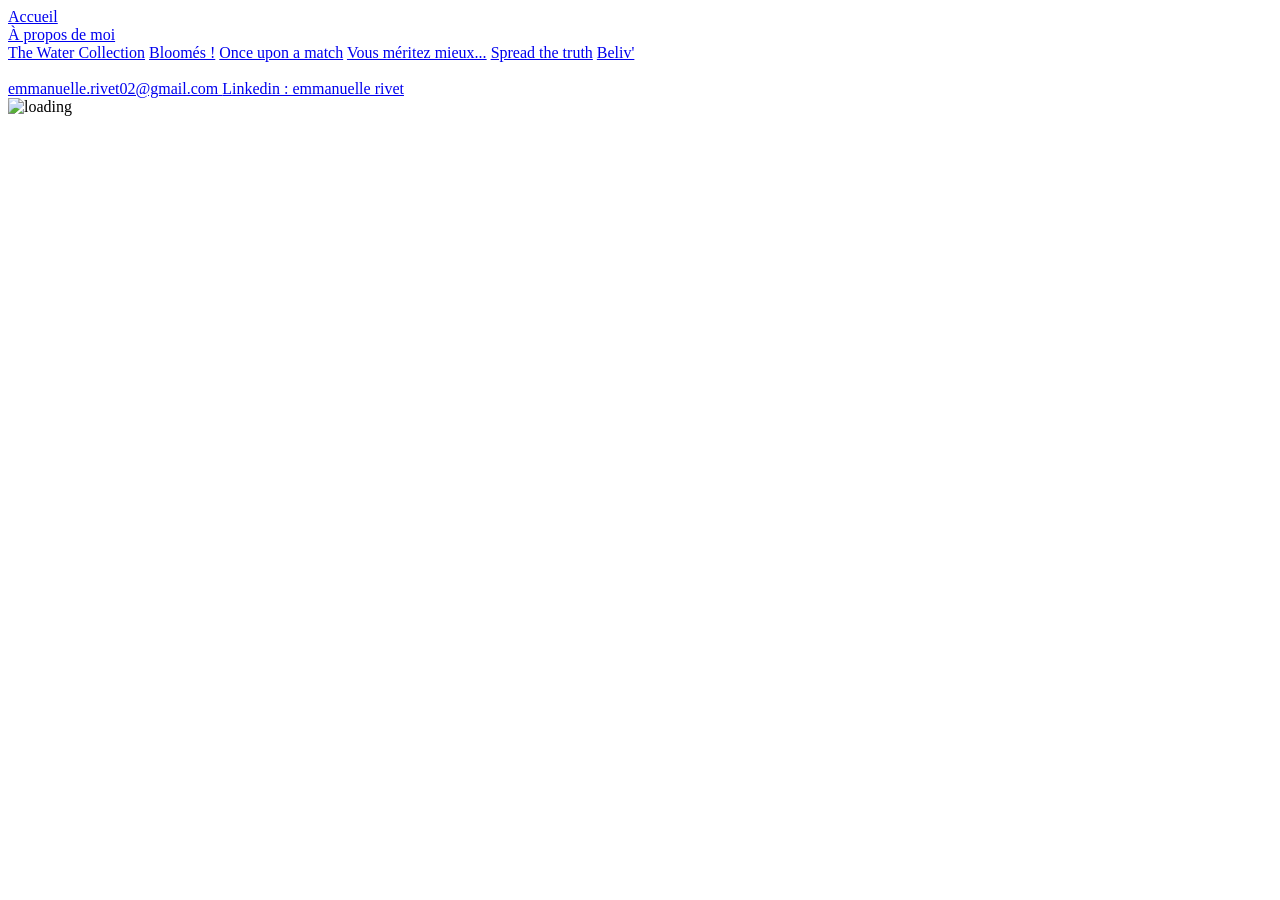
==== index.html @ f963a663 "Add files via upload" ====
<!DOCTYPE html>
<html lang="fr">
<head>
    <meta charset="UTF-8">
    <meta name="viewport" content="width=device-width, initial-scale=1.0">
    <title>Page Accueil</title>
    <link rel="stylesheet" href="CSS/tyles-index.css">
</head>
<body>

<header>
     <a class="left fade-item" href="index.html">Accueil</a>
     <div class="header-line"></div>
     <a class="right fade-item" href="apropos.html">À propos de moi</a>
</header>

<main>
  <!-- LISTE -->
  <div class="projects fade-item">
    <a href="dmw.html" class="project" data-img="images/Projet/1-accueil/DA_BuzzmanDMW_TheWaterCollection.png">The Water Collection</a>
    <a href="bloome.html" class="project" data-img="images/Projet/1-accueil/bloome-mockup.png">Bloomés !</a>
    <a href="ouam.html" class="project" data-img="images/Projet/1-accueil/Once-unpon-a-match.jpg">Once upon a match</a>
    <a href="DA.html" class="project" data-img="images/Projet/1-accueil/BEURRE_vf_accueil.jpg">Vous méritez mieux...</a>
    <a href="spread.html" class="project" data-img="images/Projet/1-accueil/Spread-the-truth.png">Spread the truth</a>
    <a href="beliv.html" class="project" data-img="images/Projet/1-accueil/beliv.png">Beliv'</a>
  </div>

  <!-- IMAGE -->
  <div class="preview fade-item">
    <img id="preview-img" >
  </div>

<div class="contact fade-item">
  <a href="mailto:emmanuelle.rivet02@gmail.com">
    emmanuelle.rivet02@gmail.com
  </a>

  <a href="https://www.linkedin.com/in/emmanuelle-rivet" target="_blank">
    Linkedin : emmanuelle rivet
  </a>
</div>

</main>

        <script src="JS/index.js"></script>
</body>

<div id="splash">
  <img src="images/Projet/1-accueil/Transition.png" alt="loading">
</div>

</html>
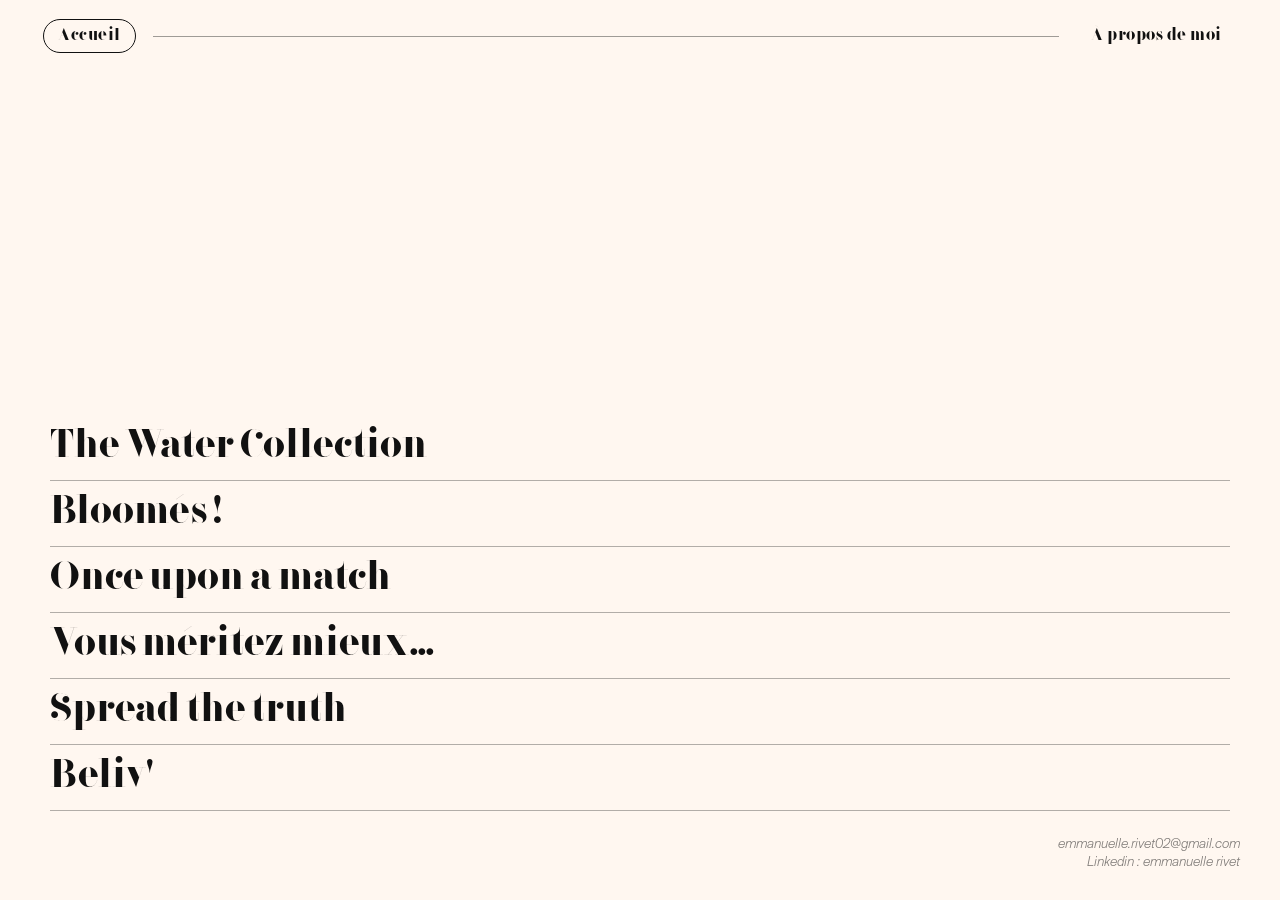
==== commit 899a328a: "Update index.html" ====
--- a/index.html
+++ b/index.html
@@ -4,7 +4,7 @@
     <meta charset="UTF-8">
     <meta name="viewport" content="width=device-width, initial-scale=1.0">
     <title>Page Accueil</title>
-    <link rel="stylesheet" href="CSS/tyles-index.css">
+    <link rel="stylesheet" href="CSS/style.css">
 </head>
 <body>
 
@@ -20,7 +20,7 @@
     <a href="dmw.html" class="project" data-img="images/Projet/1-accueil/DA_BuzzmanDMW_TheWaterCollection.png">The Water Collection</a>
     <a href="bloome.html" class="project" data-img="images/Projet/1-accueil/bloome-mockup.png">Bloomés !</a>
     <a href="ouam.html" class="project" data-img="images/Projet/1-accueil/Once-unpon-a-match.jpg">Once upon a match</a>
-    <a href="DA.html" class="project" data-img="images/Projet/1-accueil/BEURRE_vf_accueil.jpg">Vous méritez mieux...</a>
+    <a href="da.html" class="project" data-img="images/Projet/1-accueil/BEURRE_vf_accueil.jpg">Vous méritez mieux...</a>
     <a href="spread.html" class="project" data-img="images/Projet/1-accueil/Spread-the-truth.png">Spread the truth</a>
     <a href="beliv.html" class="project" data-img="images/Projet/1-accueil/beliv.png">Beliv'</a>
   </div>
@@ -49,4 +49,4 @@
   <img src="images/Projet/1-accueil/Transition.png" alt="loading">
 </div>
 
-</html>+</html>
--- a/CSS/style.css
+++ b/CSS/style.css
@@ -0,0 +1,297 @@
+@font-face {
+  font-family: 'F37Bella';
+  src: url('../Typo/F37 Bella/F37Bella.otf') format('opentype');
+  font-weight: normal;
+  font-style: normal;
+}
+@font-face {
+  font-family: 'SuisseI';
+  src: url('../Typo/suissefont/SuisseIntl-LightItalic.otf') format('opentype');
+  font-weight: normal;
+  font-style: normal;
+}
+  @font-face {
+  font-family: 'Suisse';
+  src: url('../Typo/suissefont/SuisseIntl-Light.otf') format('opentype');
+  font-weight: normal;
+  font-style: normal;
+}* 
+
+{
+  margin: 0;
+  padding: 0;
+  box-sizing: border-box;
+  font-family: Arial, sans-serif;
+}
+
+a {
+  text-decoration: none;
+  color: inherit;
+}
+html, body {
+  overflow-x: hidden;
+}
+body {
+  margin: 0;
+  font-family: 'Suisse', serif;
+  color: #111;
+  background: #fff7f0;
+opacity: 1;
+  transition: opacity 0.4s ease;
+  overflow: hidden;
+}
+
+body.fade-out {
+  opacity: 0;
+}
+/* HEADER */
+header {
+  position: fixed;
+  top: 0;
+  left: 0;
+  width: 100%;
+  padding: 20px 44px 2px;
+  display: flex;
+  align-items: center;
+  gap: 18px;
+  z-index: 100;
+  background: #fff7f0;
+}
+header .left {
+  outline: 1.5px solid #111;
+  background: #fff7f0;
+  cursor: pointer; /* ou crosshair, grab, etc. */
+}
+
+header .left,
+header .right {
+  font-family: 'F37Bella';
+  font-size: 17px;
+  font-weight: 500;
+  letter-spacing: 0.03em;
+  white-space: nowrap;
+  color: #111;
+  padding: 6px 14px;
+  border-radius: 999px;
+  transition: all 0.25s ease;
+}
+
+header .header-line {
+  flex: 1;
+  height: 1px;
+  background: #111;
+  opacity: 0.4;
+}
+
+header .left:hover,
+header .right:hover {
+  outline: 1.5px solid #111;
+  background: #fff7f0;
+  cursor: pointer; /* ou crosshair, grab, etc. */
+
+}
+/* LAYOUT */
+main {
+  display: flex;
+  height: calc(100vh - 80px);
+}
+
+/* PROJETS */
+.projects {
+  width: 60%;
+  display: flex;
+  flex-direction: column;
+  justify-content: flex-end; /* 👈 clé ici */
+  padding-left: 50px;
+  padding-bottom: 10px; /* petit espace du bas */
+  height: 100%;
+  position: relative;
+}
+
+.project::after {
+  content: "";
+  position: absolute;
+  left: 0;
+  bottom: 0;
+  width: calc(100vw - 100px);
+  height: 0.5px;
+  background: rgba(0,0,0,0.3);
+  transform: translateZ(0);
+  z-index: 0;
+}
+
+/* TEXTE */
+.project {
+  font-family: 'F37Bella', serif;
+  font-size: 42px; /* 1/3 plus petit */
+  text-decoration: none;
+  color: #111;
+  padding: 9px 0;
+
+  position: relative;
+  z-index: 2; /* au-dessus des lignes */
+
+  transition: transform 0.3s cubic-bezier(.25,.8,.25,1),
+              opacity 0.3s;
+}
+
+/* HOVER PREMIUM */
+.project:hover {
+  transform: scale(1.08);
+  color: rgba(17,17,17,0.45);
+
+}
+
+/* IMAGE */
+
+.preview {
+  width: 50%;
+  position: relative;
+  z-index: 3;
+  display: flex;
+  justify-content: center;
+  align-items: center;
+  padding: 0;
+  margin: 0;
+}
+.preview img {
+  display: block;
+  width: 80%;
+  margin-right: 500px;
+  transform: none;
+  transition: opacity 0.8s ease, transform 0.6s cubic-bezier(.25,.8,.25,1);
+}
+
+.contact {
+  position: fixed;
+  bottom: 30px;
+  right: 40px;
+  display: flex;
+  flex-direction: column;
+  gap: 1px;
+  text-align: right;
+  z-index: 200;
+}
+
+.contact a {
+  font-family: 'SuisseI';
+  font-size: 13px;
+  color: rgba(17, 17, 17, 0.689);
+  text-decoration: none;
+  opacity: 0.8;
+  transition: opacity 0.3s ease;
+}
+
+.contact a:hover {
+  opacity: 1;
+  text-decoration: underline;
+}
+
+/* Chrome / Edge / Safari */
+::-webkit-scrollbar {
+  width: 6px;
+}
+
+::-webkit-scrollbar-track {
+  background: transparent;
+}
+
+::-webkit-scrollbar-thumb {
+  background: #111;
+  border-radius: 10px;
+}
+
+/* Firefox */
+html {
+  scrollbar-width: thin;
+  scrollbar-color: #111 transparent;
+}
+
+
+@media (max-width: 768px) {
+
+  main {
+    flex-direction: column;
+    height: auto;
+  }
+
+  /* IMAGE AU-DESSUS */
+  .preview {
+    width: 100%;
+    order: 1;
+    margin-top: 100px;
+  }
+
+  .preview img {
+    width: 90%;
+    margin-left: 0;
+      margin-right: -5px;
+
+  }
+
+  /* PROJETS EN DESSOUS */
+ .projects {
+  width: 100%;
+  order: 2;
+  padding: 6px 20px; /* 👈 garde marge gauche + droite */
+  justify-content: flex-start;
+  padding-bottom: 80px;
+}
+  .project:hover {
+    transform: none;
+    color: #111;
+  }
+}
+
+
+  /* TEXTE SUR UNE SEULE LIGNE */
+  .project {
+    font-size: 40px; /* réduction */
+    white-space: nowrap; /* empêche retour à la ligne */
+    text-overflow: ellipsis; /* coupe proprement si trop long */
+  }
+
+
+  .fade-item {
+  opacity: 0;
+  transform: translateY(10px);
+  transition: opacity 0.6s ease, transform 0.6s ease;
+}
+
+.fade-item.show {
+  opacity: 1;
+  transform: translateY(0);
+}
+#splash {
+  position: fixed;
+  top: 0;
+  left: 0;
+  width: 100%;
+  height: 100vh;
+  background: #fff7f0;
+  display: flex;
+  align-items: center;
+  justify-content: center;
+  z-index: 99999;
+}
+
+#splash img {
+  width: 100%;
+  height: 100%;
+  object-fit: cover;
+}
+
+/* animation de sortie */
+#splash.hide {
+  animation: splashUp 1s ease-in-out forwards;
+}
+
+@keyframes splashUp {
+  0% {
+    transform: translateY(0%);
+  }
+
+  100% {
+    transform: translateY(-100%);
+  }
+}
